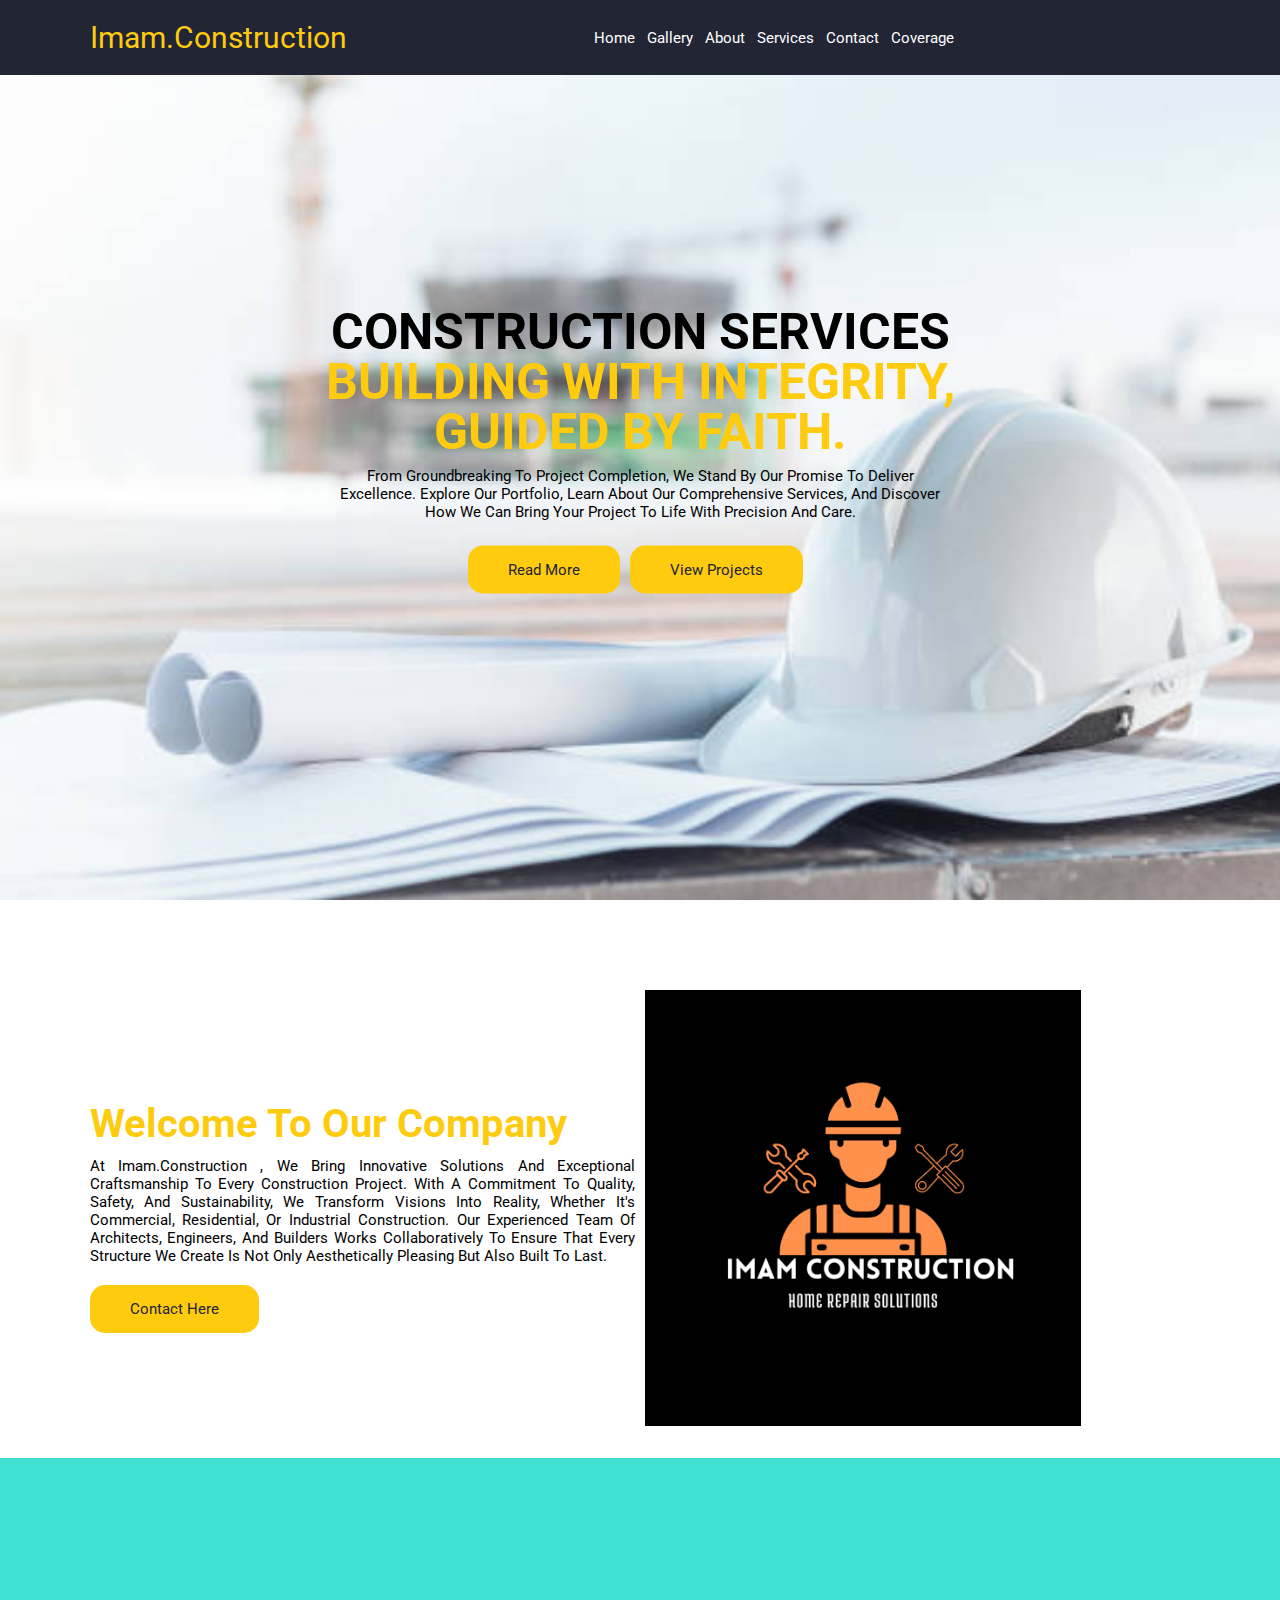
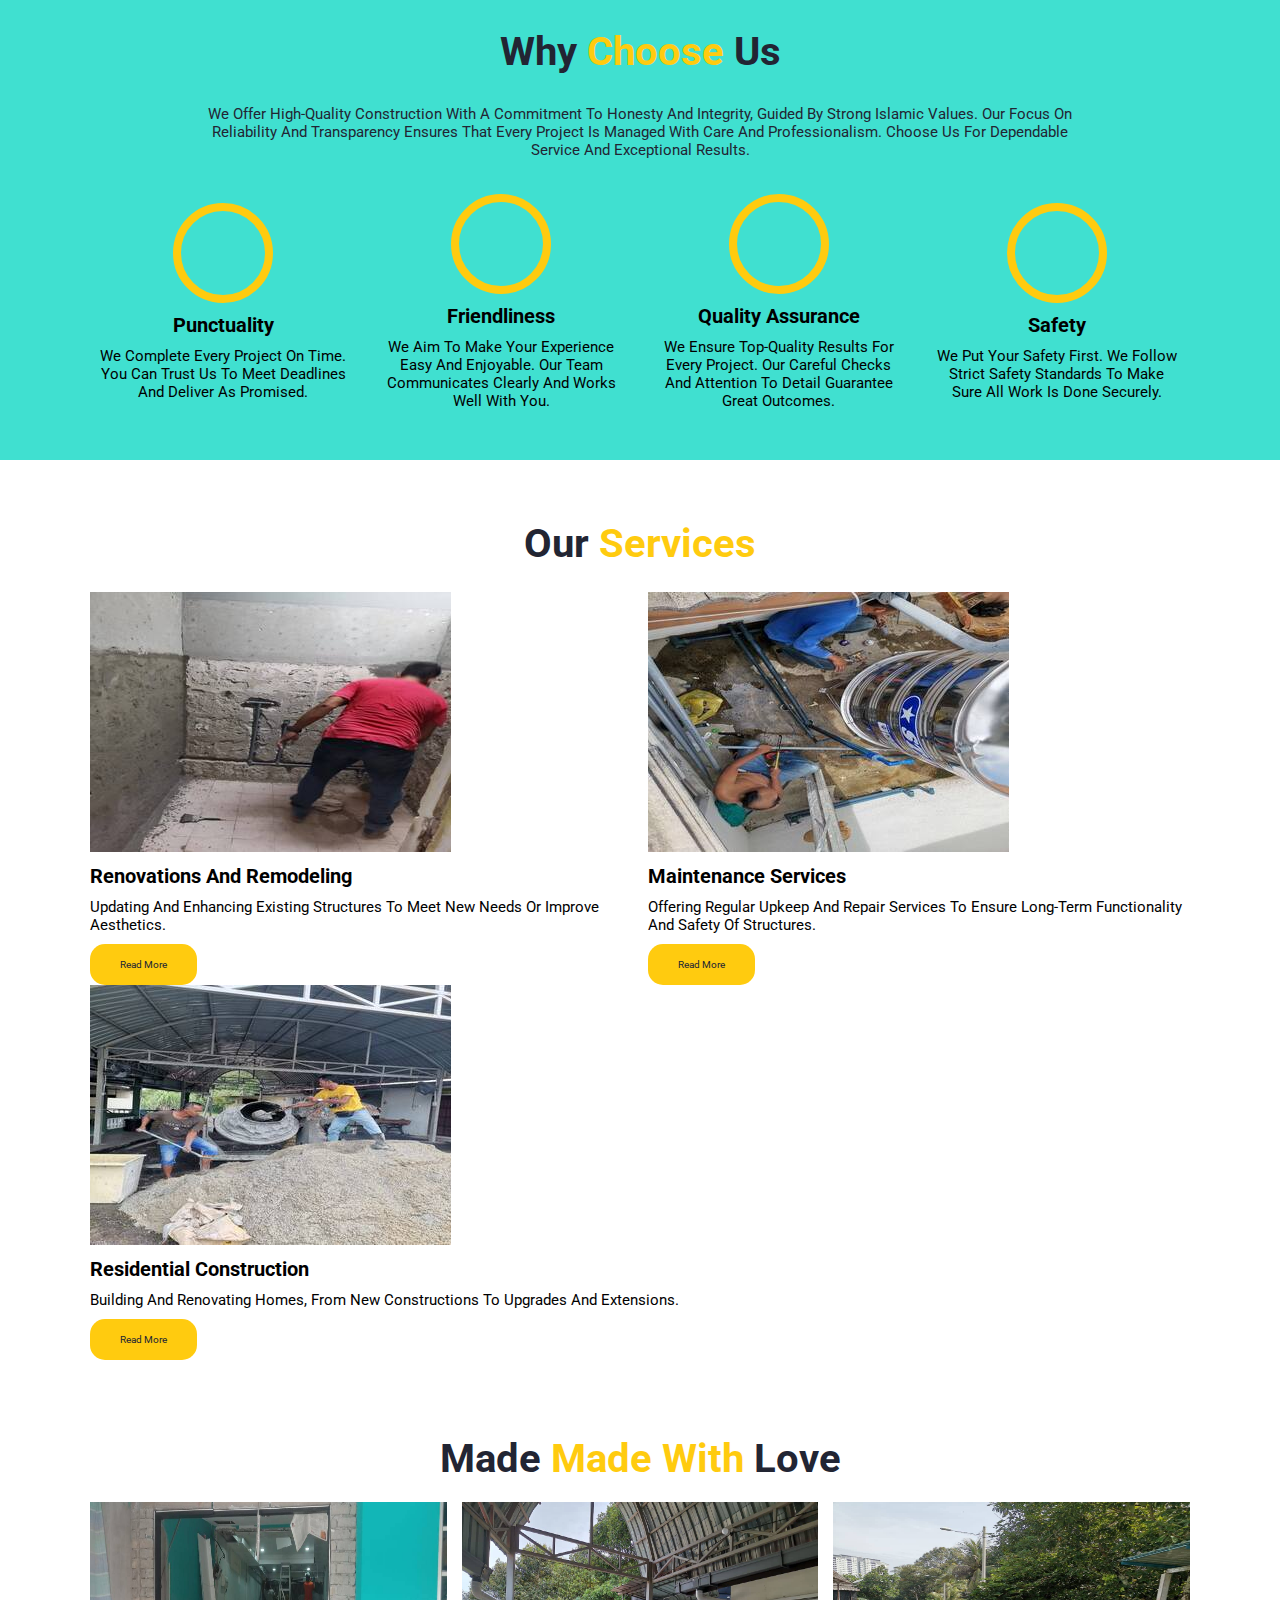
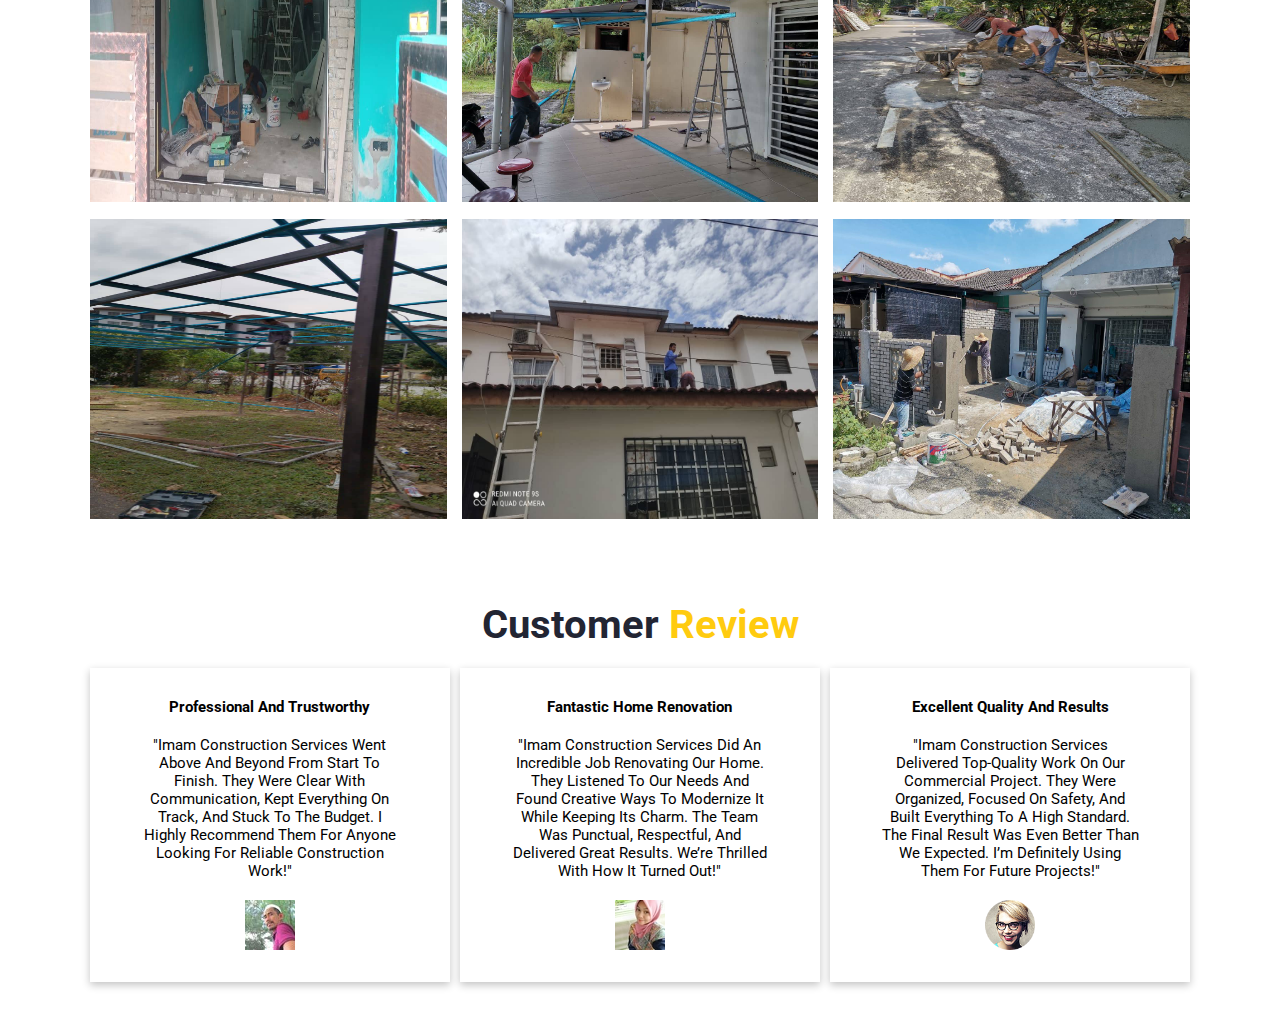
==== index.html @ 6b021370 "Update index.html" ====
<!DOCTYPE html>
<html lang="en">
<head>
    <meta charset="UTF-8">
    <meta http-equiv="X-UA-Compatible" content="IE=edge">
    <meta name="viewport" content="width=device-width, initial-scale=1.0">
    <title>IMAM.CONSTRUCTION</title>
    <link rel="shortcut icon" type="image/png" href="images/Black Orange & White Simple Minimalist Home Repair Solutions Logo.png">
    <link rel="stylesheet" href="style.css">
    <link rel="stylesheet" href="map.html">

    <link rel="stylesheet" href="fontawesome-free-5.15.3-web/css/all.min.css">
</head>
<body>
    <header class="header">
        <a href="#" id="logo">Imam.Construction</a>
        <nav class="nav">
                <a href="#">home</a></li>
                <a href="#gallery">gallery</a>
                <a href="#chose-us">about</a>
                <a href="#services">services</a>
                <a href="#welcome">contact</a>
                <a href="map.html">coverage</a> 
        </nav>
        <div class="icon-header">
            <div id="menu-bar" class="fas fa-bars"></div>
        </div>

    </header> 

    <!-- home section starting -->
    <div id="main-home" class="Home"></div>
    <div class="main-home"></div>

<div class="background-image">
    <div class="inner-back-text">
        <h1>Construction Services <br>
          <span>Building with Integrity, Guided by Faith.</span></h1>
        <p>
            From groundbreaking to project completion, we stand by our promise to deliver excellence. Explore our portfolio, learn about our comprehensive services, and discover how we can bring your project to life with precision and care.</p>
            <div class="inner-back-btn">
                <a href="#chose-us" class="first-btn">Read more</a>
                <a href="#gallery" class="second-btn">view projects</a>
            </div>
            </div>
</div>

<div id="welcome" class="welcome"></div>
<div class="welcome">
    <div class="main-welcome">
        <div class="inner-welcome">
            <div class="welcome-text">
                <h1>welcome to our company</h1>
                <p>At Imam.Construction , we bring innovative solutions and exceptional craftsmanship to every construction project. With a commitment to quality, safety, and sustainability, we transform visions into reality, whether it's commercial, residential, or industrial construction. Our experienced team of architects, engineers, and builders works collaboratively to ensure that every structure we create is not only aesthetically pleasing but also built to last.</p>
                <a href="https://wa.link/m94fy8" class="wel-btn">contact here</a>
            </div>
        </div>
        <div class="inner-welcome">
            <img src="images/Black Orange & White Simple Minimalist Home Repair Solutions Logo.png" alt="">
        </div>
    </div>
</div>

<div id="chose-us" class="chose-us"></div>
<div class="chose-us">
    <h1>why <span>choose</span>  us</h1>
    <p class="chose-text">We offer high-quality construction with a commitment to honesty and integrity, guided by strong Islamic values. Our focus on reliability and transparency ensures that every project is managed with care and professionalism. Choose us for dependable service and exceptional results.</p>
    <div class="main-chose">
        <div class="inner-chose">
            <div class="chose-icon">
                <i class="fas fa-business-time"></i>
            </div>
            <h2>Punctuality</h2>
            <p>We complete every project on time. You can trust us to meet deadlines and deliver as promised.</p>
        </div>

        <div class="inner-chose">
            <div class="chose-icon">
                <i class="fas fa-user-friends"></i>
            </div>
            <h2>Friendliness</h2>
            <p>We aim to make your experience easy and enjoyable. Our team communicates clearly and works well with you.</p>
        </div>

        <div class="inner-chose">
            <div class="chose-icon">
                <i class="fas fa-hammer"></i>
            </div>
            <h2>Quality Assurance</h2>
            <p> We ensure top-quality results for every project. Our careful checks and attention to detail guarantee great outcomes.</p>
        </div>

        <div class="inner-chose">
            <div class="chose-icon">
                <i class="fas fa-user-shield"></i>
            </div>
            <h2>Safety</h2>
            <p>We put your safety first. We follow strict safety standards to make sure all work is done securely.</p>
        </div>
    </div>
</div>


<div id="services" class="services"></div>
<div class="our-services">
    <h1>our <span>services</span></h1>
    <div class="main-service">
        <div class="inner-service">
            <img src="images/photo_2023-03-23_13-16-48.jpg" alt="">
            <h2>Renovations and Remodeling</h2>
            <p>Updating and enhancing existing structures to meet new needs or improve aesthetics.</p>
            <a href="#chose-us" class="service-btn">Read more</a>
        </div>

        <div class="inner-service">
            <img src="images/photo_2023-03-23_13-10-13.jpg" alt="">
            <h2>Maintenance Services</h2>
            <p>Offering regular upkeep and repair services to ensure long-term functionality and safety of structures.</p>
            <a href="#chose-us" class="service-btn">Read more</a>
        </div>

        <div class="inner-service">
            <img src="images/photo_2023-03-23_13-10-20.jpg" alt="">
            <h2>Residential Construction</h2>
            <p>Building and renovating homes, from new constructions to upgrades and extensions.</p>
            <a href="#chose-us" class="service-btn">Read more</a>
        </div>
    </div>
</div>

<!-- Gallery section starting -->

<div id="gallery" class="gallery"></div>
<div class="our-gallery">
    <h1>Made <span>made with</span> love</h1>
    <div class="main-gallery">
        <div class="inner-gallery">
            <img src="images/3.jpg" alt="">
        </div>

        <div class="inner-gallery">
            <img src="images/2.jpg" alt="">
        </div>

        <div class="inner-gallery">
            <img src="images/photo_2023-03-23_13-09-35.jpg" alt="">
        </div>

        <div class="inner-gallery">
            <img src="images/photo_2023-03-23_13-10-45.jpg" alt="">
        </div>

        <div class="inner-gallery">
            <img src="images/photo_2023-03-23_13-16-18.jpg" alt="">
        </div>

        <div class="inner-gallery">
            <img src="images/photo_2023-03-23_13-10-42.jpg" alt="">
        </div>
    </div>
</div>

<div class="customer-review">
    <h1>customer <span>review</span></h1>
    <div class="main-review">
        <div class="inner-review">
            <i class="fas fa-quote-left"></i>
            <h2> Professional and Trustworthy</h2>
            <p>"Imam Construction Services went above and beyond from start to finish. They were clear with communication, kept everything on track, and stuck to the budget. I highly recommend them for anyone looking for reliable construction work!"</p>
            <img src="images/449082827_1693485397722731_3352152189027602355_n.jpg" alt="">
        </div>

        <div class="inner-review">
            <i class="fas fa-quote-left"></i>
            <h2>Fantastic Home Renovation</h2>
            <p> "Imam Construction Services did an incredible job renovating our home. They listened to our needs and found creative ways to modernize it while keeping its charm. The team was punctual, respectful, and delivered great results. We’re thrilled with how it turned out!"</p>
            <img src="images/38391596_2008939825797016_6723714711398907904_n.jpg" alt="">
        </div>

        <div class="inner-review">
            <i class="fas fa-quote-left"></i>
            <h2> Excellent Quality and Results</h2>
            <p>"Imam Construction Services delivered top-quality work on our commercial project. They were organized, focused on safety, and built everything to a high standard. The final result was even better than we expected. I’m definitely using them for future projects!"</p>
            <img src="images/review.png" alt="">
        </div>
    </div>
</div>






















<div id="loading">
    <img src="images/Tower.gif" alt="Loading...">
</div>
<!-- Your main content goes here -->
<div id="content" style="display: none;">
    <!-- Main content -->
</div>


<!-- <i class="fas fa-quote-left"></i> -->


     <script src="javasrcipt.js"></script>
</body>
</html>
---- style.css ----
@import url('https://fonts.googleapis.com/css2?family=Montserrat:ital,wght@0,100;0,400;0,600;0,700;1,100&family=Roboto:wght@100;300;400;500;700&display=swap');
:root{
    --headerclr:#222533;
    --mainclr:#ffcb0f;
}
*{
    margin: 0;
    padding: 0;
    text-decoration: none;
    text-transform: capitalize;
    box-sizing: border-box;
    transition: .2s;
    font-family: 'Roboto', sans-serif;
}
html{
    font-size: 62.5%;
    scroll-behavior: smooth;
    overflow-x: hidden;
}
.header{
    padding: 2rem 7%;
    position: fixed;
    left: 0;
    right: 0;
    display: flex;
    justify-content: space-between;
    align-items: center;
    background: var(--headerclr);
    z-index: 10000;
}
#logo{
    color: var(--mainclr);
    font-size: 30px;
}
.nav a{
    color: white;
    font-size: 1.5rem;
    margin-left: 1rem;
}
.nav a:hover{
    color: var(--mainclr);
}
.icon-header div{
    color: white;
    margin-left: 1.5rem;
    font-size: 2rem;
    cursor: pointer;
}
.icon-header div:hover{
    color: var(--mainclr);
}
#menu-bar{
    display: none;
}
.nav.active{
    top: 100%;
}
.background-image{
    background: url(images/istockphoto-695737080-612x612.jpg);
    width: 100%;
    height: 100vh;
    background-size: cover;
    background-repeat: no-repeat;
    background-position: center;
    position: relative;
}
.inner-back-text{
    position: absolute;
    top: 50%;
    left: 50%;
    transform: translate(-50%, -50%);
    text-align: center;
}
.inner-back-text h1{
    font-size: 50px;
    color: black;
    text-align: center;
    line-height: 5rem;
    text-transform: uppercase;
}
.inner-back-text h1 span{
    color: var(--mainclr);
    text-transform: uppercase;
}
.inner-back-text p{
    color: black;
    font-size: 1.5rem;
    margin-bottom: 15px;
    padding: 1rem;
}
.inner-back-btn{
    display: flex;
    justify-content: center;
}
.inner-back-btn a{
    margin-right: 1rem;
}
.first-btn, .second-btn{
    padding: 1.5rem 4rem;
    background: var(--mainclr);
    border-radius: 15px;
    color: var(--headerclr);
    font-size: 1.5rem;
}
.first-btn:hover, .second-btn:hover{
    background: var(--headerclr);
    color: white;
    letter-spacing: 3px;
}
.welcome{
    padding: 3rem 7%;
}
.main-welcome{
    display: flex;
    justify-content: center;
    align-items: center;
    gap: 10px;
    flex-wrap: wrap;
}
.inner-welcome{
    flex: 1 1 45rem;
}
.welcome-text h1{
    font-size: 40px;
    color: var(--mainclr);

}
.welcome-text p{
    font-size: 1.5rem;
    padding: 1rem 0;
    margin-bottom: 25px;
    text-align: justify;
    text-justify: inter-word;
}
.welcome-text a{
    padding: 1.5rem 4rem;
    background: var(--mainclr);
    color: var(--headerclr);
    font-size: 1.5rem;
    border-radius: 15px;
}
.welcome-text a:hover{
    background: var(--headerclr);
    color: white;
}
.inner-welcome img{
width: 80%;
}
.chose-us{
    padding: 5rem 7%;
    background-color: turquoise;
}
.chose-us h1{
    color: var(--headerclr);
    font-size: 40px;
    text-align: center;
    padding: 2rem 1rem;
}
.chose-us h1 span{
    color: var(--mainclr);
}
.chose-text{
    color: var(--headerclr);
    font-size: 1.5rem;
    padding: 1rem 10rem;
    text-align: center;
    margin-bottom: 25px;
}
.main-chose{
    display: flex;
    justify-content: center;
    align-items: center;
    gap: 10px;
    flex-wrap: wrap;
    text-align: center;
}
.inner-chose{
    flex: 1 1 200px;
}
.chose-icon{
    width: 100px;
    height: 100px;
    text-align: center;
    line-height: 100px;
    border: 8px solid var(--mainclr);
    border-radius: 100%;
    margin: 0 auto;
}
.chose-icon i{
    font-size: 40px;
    color: white;
    transition: .5s;
}
.chose-icon i:hover{
color: var(--headerclr);
transform: translateY(-25px);
}
.inner-chose h2{
    font-size: 2rem;
    padding: 1rem 0;
}
.inner-chose p{
    font-size: 1.5rem;
    padding: 0 1rem;
}
.our-services{
    padding: 5rem 7%;
}
.our-services h1{
    color: var(--headerclr);
    font-size: 40px;
    text-align: center;
    padding: 1rem 0;
}
.our-services h1 span{
    color: var(--mainclr);
}
.main-service{
    margin-top: 15px;
    display: flex;
    justify-content: center;
    align-items: center;
    flex-wrap: wrap;
    gap: 15px;
}
.inner-service{
    flex: 1 1 300px;
}
.inner-service h2{
    padding: 1rem 0;
    font-size: 2rem;
}
.inner-service p{
    font-size: 1.5rem;
    margin-bottom: 25px;
}
.inner-service a{
    padding: 1.5rem 3rem;
    background: var(--mainclr);
    color: var(--headerclr);
    border-radius: 15px;

}
.inner-service a:hover{
    background: var(--headerclr);
    color: white;
}
.our-gallery{
    padding: 4rem 7%;
}
.our-gallery h1{
    color: var(--headerclr);
    font-size: 40px;
    text-align: center;
    margin-bottom: 20px;
}
.our-gallery h1 span{
    color: var(--mainclr);
}
.main-gallery{
    display: flex;
    justify-content: center;
    align-items: center;
    flex-wrap: wrap;
    gap: 15px;
}
.inner-gallery{
    flex: 1 1 300px;
}
.inner-gallery img{
    width: 100%;
    height: 300px;
    transition: .5s;
}
.inner-gallery img:hover{
    transform: translateY(-25px);
}
.customer-review{
    padding: 4rem 7%;
}
.customer-review h1{
    color: var(--headerclr);
    font-size: 40px;
    text-align: center;
    margin-bottom: 20px;
}
.customer-review h1 span{
    color: var(--mainclr);
}
.main-review{
    display: flex;
    justify-content: center;
    align-items: center;
    flex-wrap: wrap;
    gap: 10px;
}
.inner-review{
    flex: 1 1 300px;
    padding: 3rem 2rem;
    position: relative;
    text-align: center;
    box-shadow: rgba(0, 0, 0, 0.24) 0px 3px 8px;
}
.inner-review:hover{
    background: var(--mainclr);
}
.inner-review:hover i{
    color: white;
}
.inner-review p{
    font-size: 1.5rem;
    padding: 2rem 3rem;
}
.inner-review img{
    width: 50px;
}
.inner-review i{
    position: absolute;
    font-size: 3rem;
    left: 1rem;
    top: 1rem;
    color: var(--mainclr);
}
#loading {
    position: fixed;
    left: 0;
    top: 0;
    width: 100%;
    height: 100%;
    background: white;
    display: flex;
    align-items: center;
    justify-content: center;
    z-index: 1000;
    transition: .20s;
}

#loading img {
    width: 50px; /* Adjust size as needed */
    height: 50px; /* Adjust size as needed */
}










@media (max-width:767px) {
    html{
        font-size: 55%;
    }
    #menu-bar{
        display: initial;
    }
    .header{
        padding: 2rem;
    }
    .nav{
        position: absolute;
        top: 100%;
        width: 80%;
        left: 10%;
        top: -1000%;
        box-shadow: rgba(50, 50, 93, 0.25) 0px 30px 60px -12px inset, rgba(0, 0, 0, 0.3) 0px 18px 36px -18px inset;
        border-radius: 10px;
        transition: .5s;
    }
    .nav a{
        color: black;
        display: block;
        margin: 1rem;
        font-size: 14px;
    }
    .inner-back-text{
        width: 100% !important;
    }
    .inner-welcome img{
        margin-top: 20px;
        text-align: center;
        }
        .chose-text{
            padding: 1rem 2rem;
         
        }
        
}
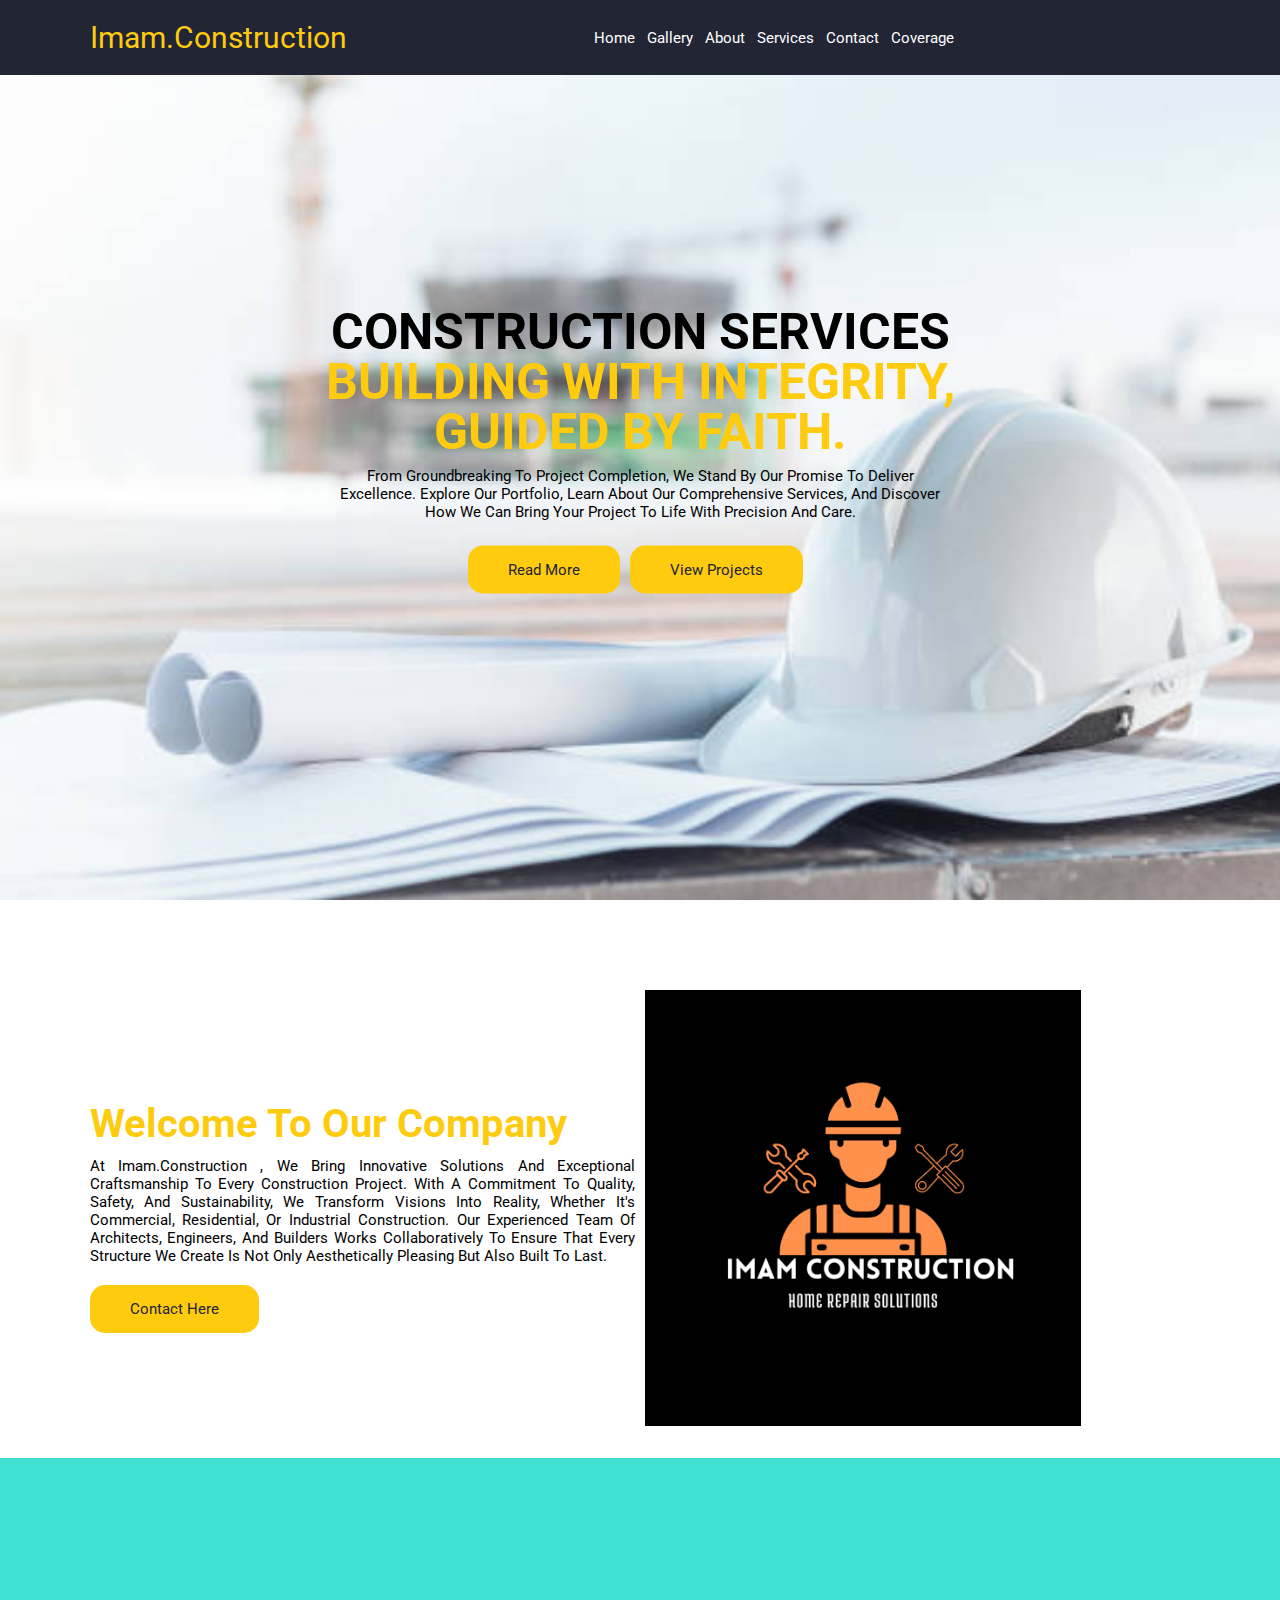
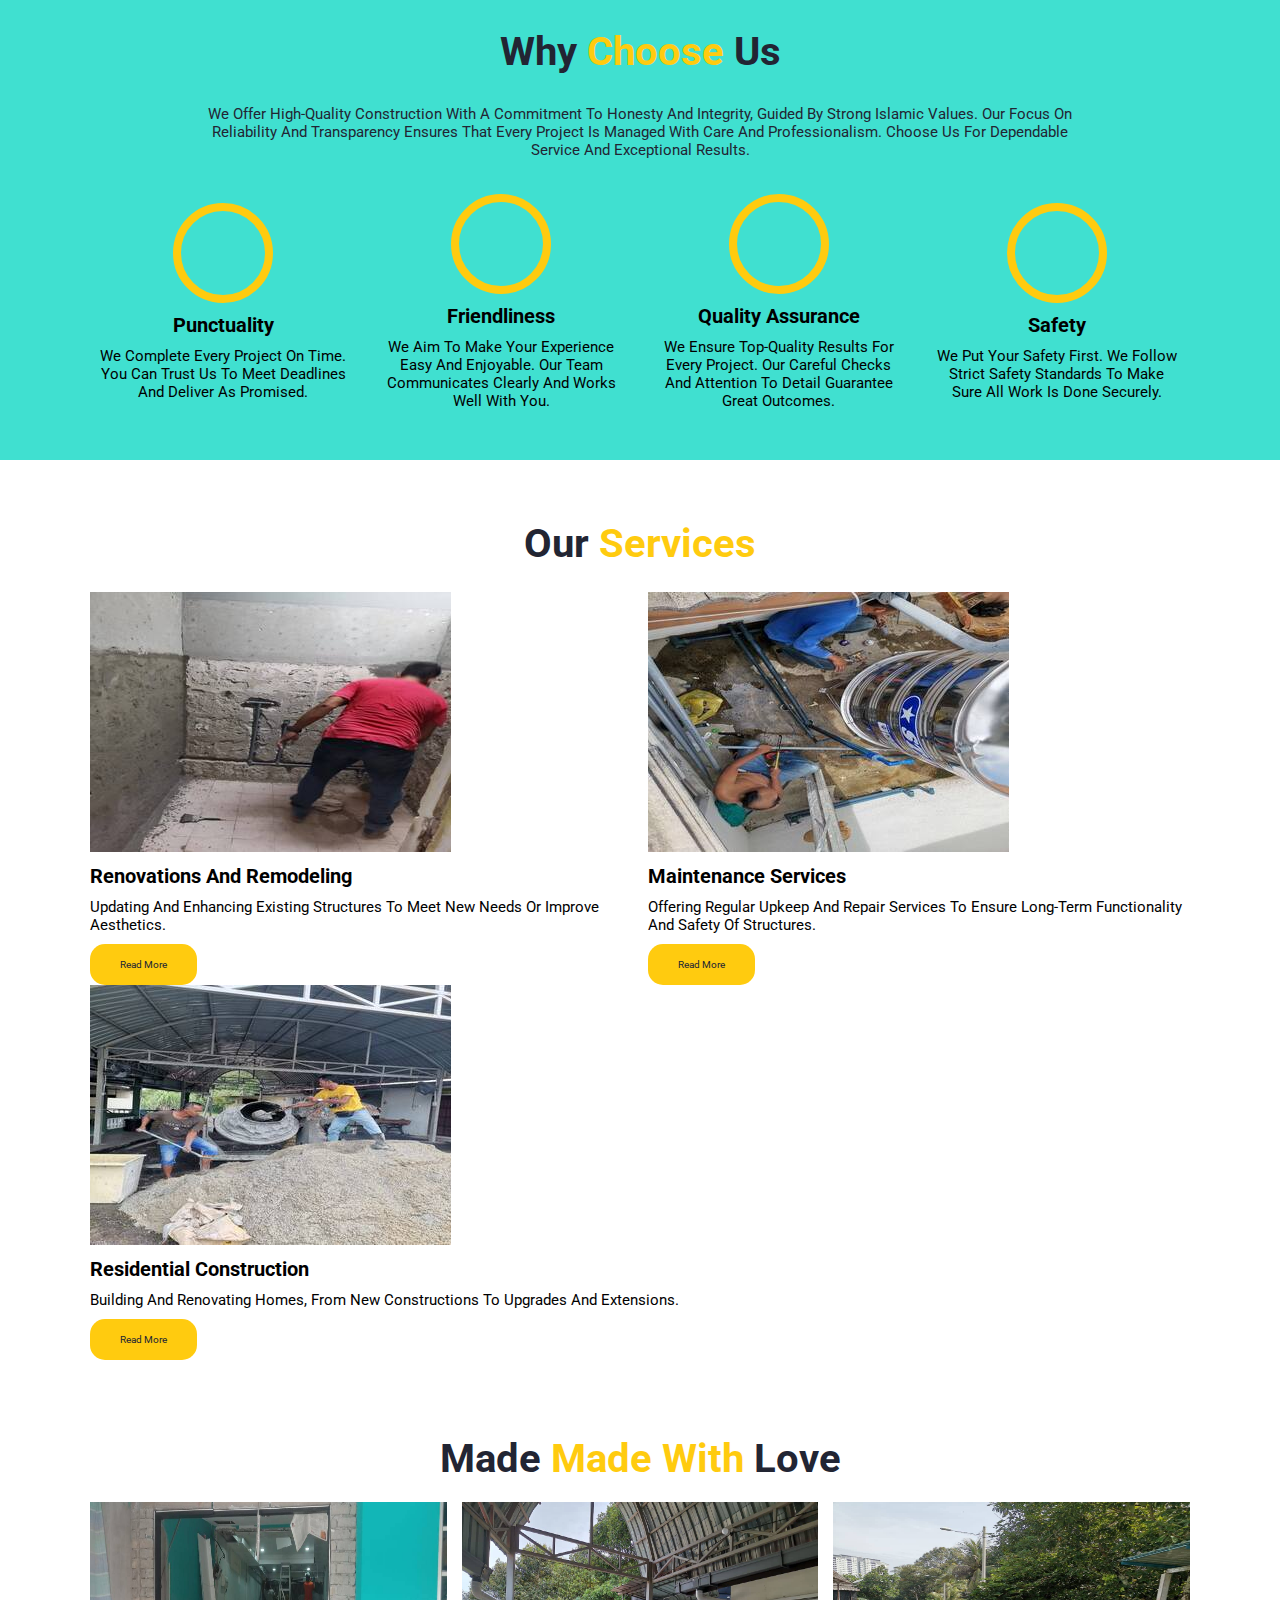
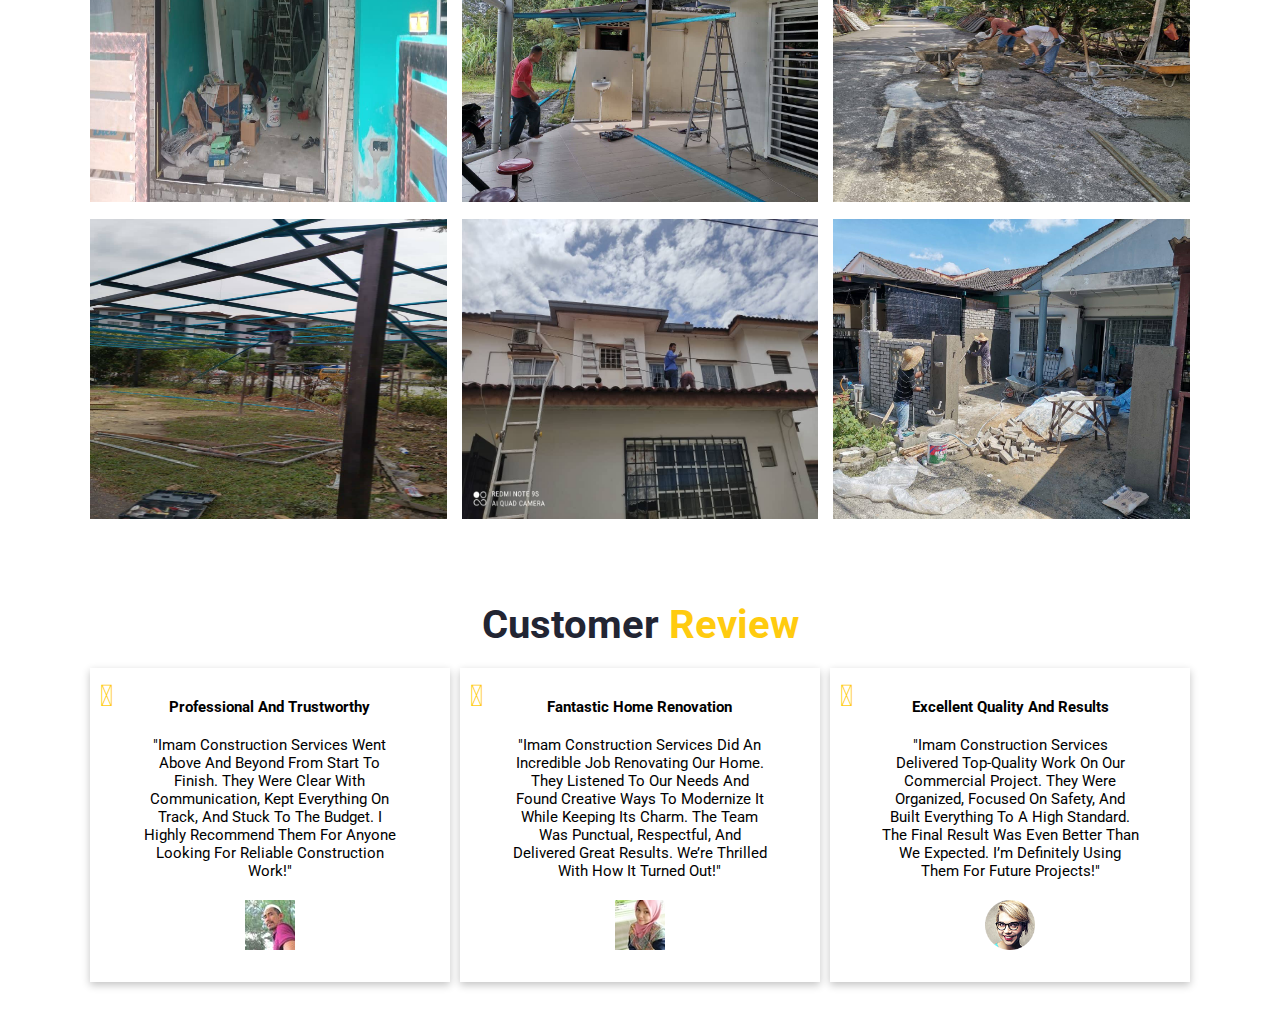
==== commit cced83dc: "Update index.html" ====
--- a/index.html
+++ b/index.html
@@ -9,7 +9,7 @@
     <link rel="stylesheet" href="style.css">
     <link rel="stylesheet" href="map.html">
 
-    <link rel="stylesheet" href="fontawesome-free-5.15.3-web/css/all.min.css">
+    <link rel="stylesheet" href="https://cdnjs.cloudflare.com/ajax/libs/font-awesome/4.7.0/css/font-awesome.min.css">
 </head>
 <body>
     <header class="header">
@@ -23,7 +23,7 @@
                 <a href="map.html">coverage</a> 
         </nav>
         <div class="icon-header">
-            <div id="menu-bar" class="fas fa-bars"></div>
+            <div id="menu-bar" class="fas fa-bars"><span class="fas fa-bars"></span> </div>
         </div>
 
     </header> 
@@ -68,7 +68,7 @@
     <div class="main-chose">
         <div class="inner-chose">
             <div class="chose-icon">
-                <i class="fas fa-business-time"></i>
+                <i class="fas fa-business-time"><span class="fas fa-business-time"></span></i>
             </div>
             <h2>Punctuality</h2>
             <p>We complete every project on time. You can trust us to meet deadlines and deliver as promised.</p>
@@ -76,7 +76,7 @@
 
         <div class="inner-chose">
             <div class="chose-icon">
-                <i class="fas fa-user-friends"></i>
+                <i class="fas fa-user-friends"><span class="fas fa-user-friends"></span></i>
             </div>
             <h2>Friendliness</h2>
             <p>We aim to make your experience easy and enjoyable. Our team communicates clearly and works well with you.</p>
@@ -84,7 +84,7 @@
 
         <div class="inner-chose">
             <div class="chose-icon">
-                <i class="fas fa-hammer"></i>
+                <i class="fas fa-hammer"><span class="fas fa-hammer"></span></i>
             </div>
             <h2>Quality Assurance</h2>
             <p> We ensure top-quality results for every project. Our careful checks and attention to detail guarantee great outcomes.</p>
@@ -92,7 +92,7 @@
 
         <div class="inner-chose">
             <div class="chose-icon">
-                <i class="fas fa-user-shield"></i>
+                <i class="fas fa-user-shield"><span class="fas fa-user-shield"></span></i>
             </div>
             <h2>Safety</h2>
             <p>We put your safety first. We follow strict safety standards to make sure all work is done securely.</p>
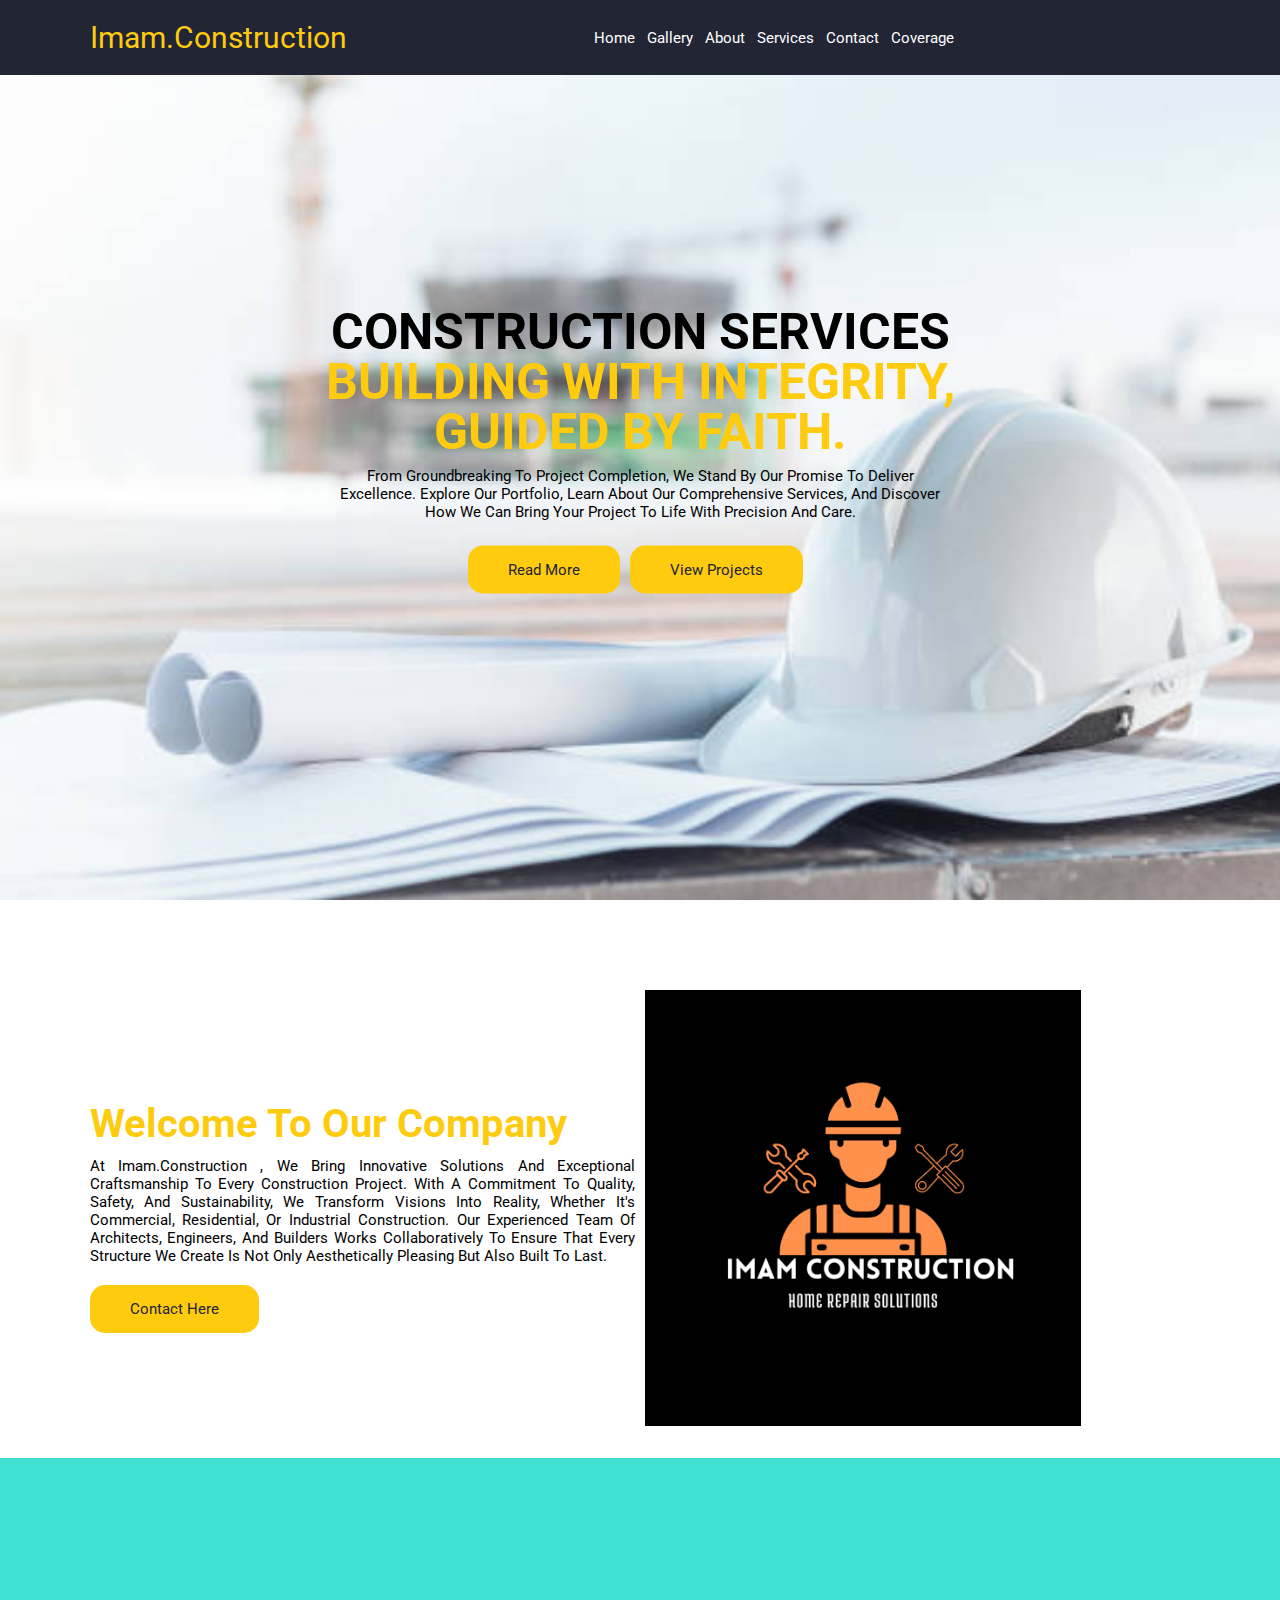
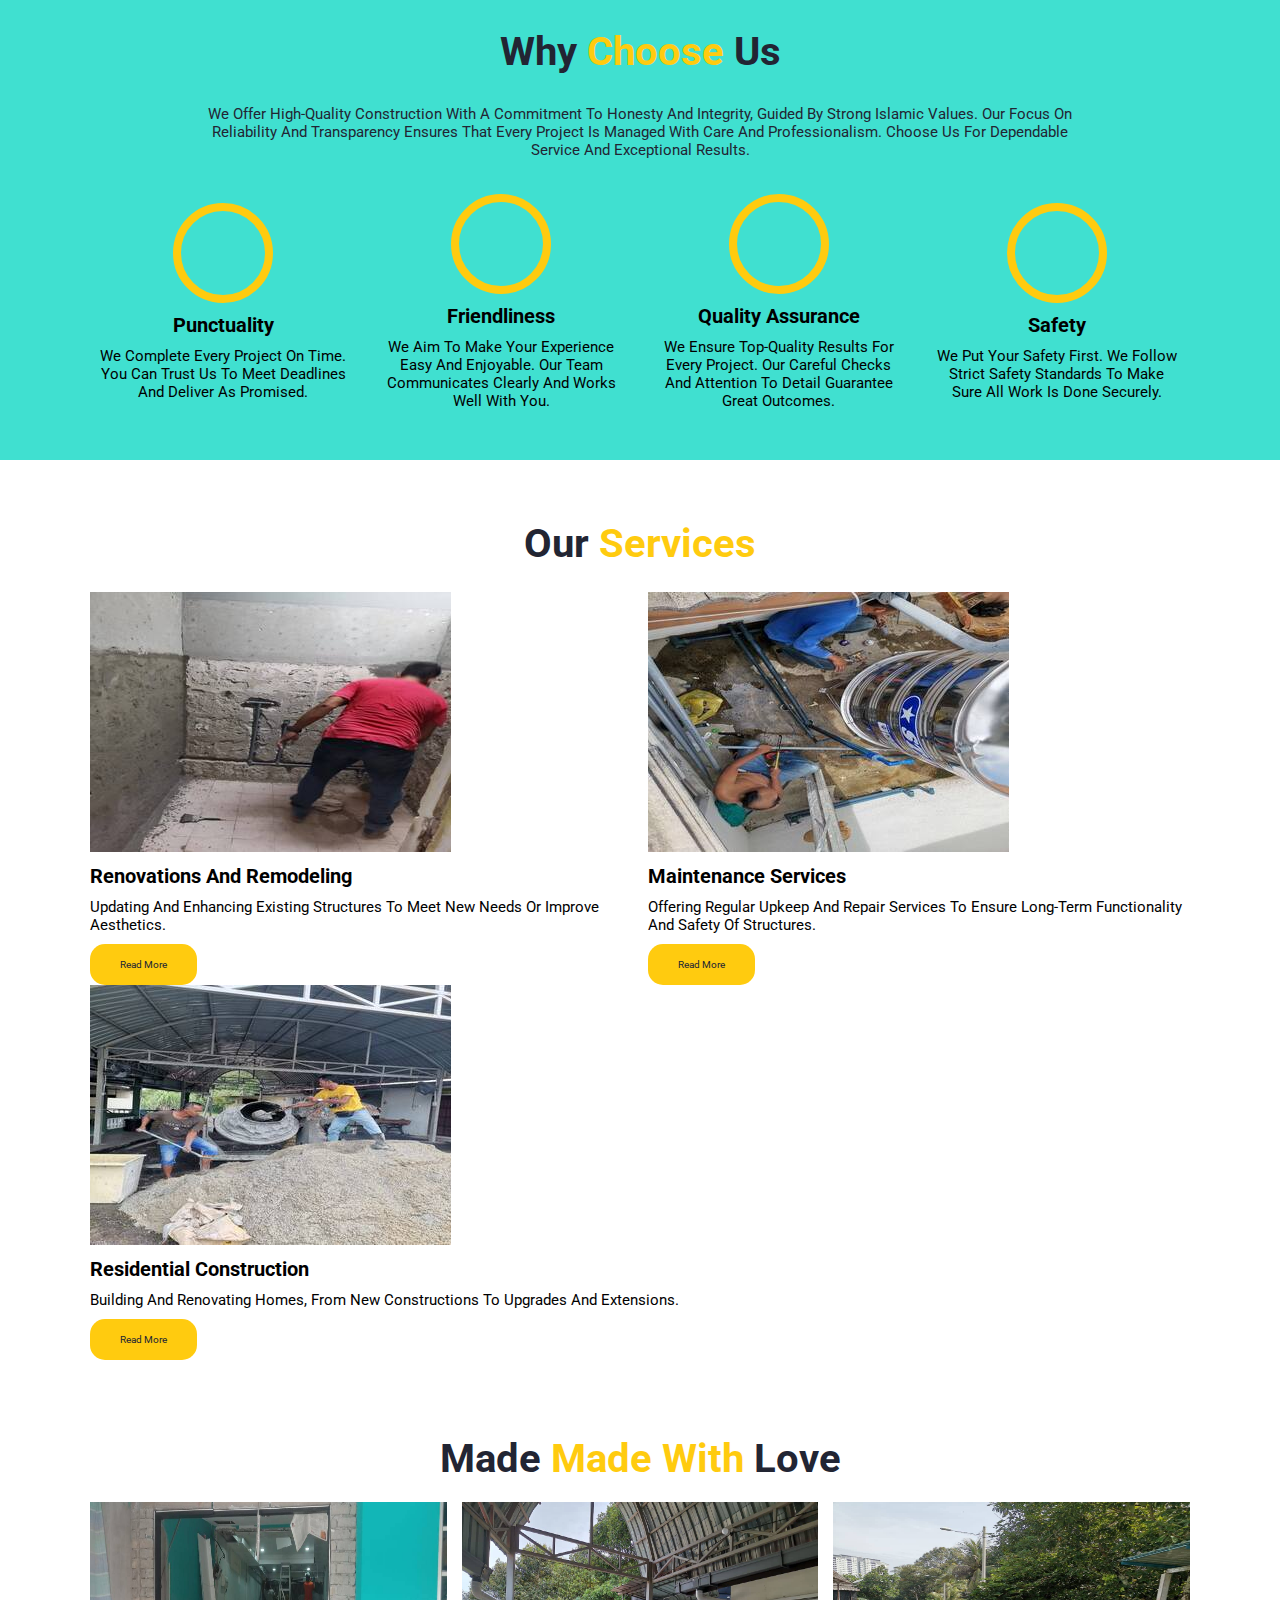
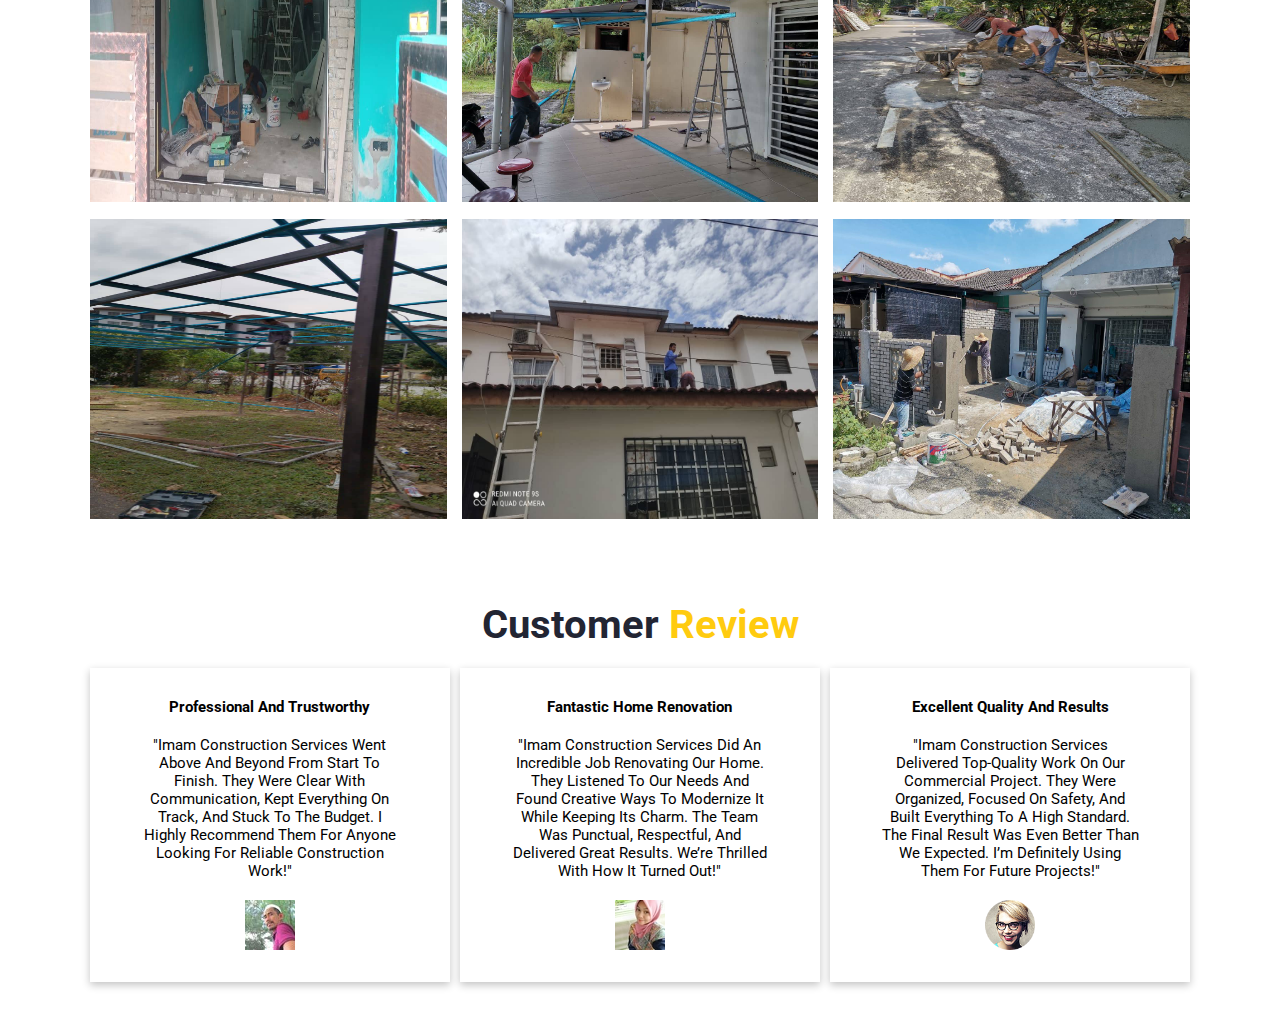
==== commit bcd3f2ce: "Update index.html" ====
--- a/index.html
+++ b/index.html
@@ -9,7 +9,7 @@
     <link rel="stylesheet" href="style.css">
     <link rel="stylesheet" href="map.html">
 
-    <link rel="stylesheet" href="https://cdnjs.cloudflare.com/ajax/libs/font-awesome/4.7.0/css/font-awesome.min.css">
+    <link rel="stylesheet" href="fontawesome-free-5.15.3-web/css/all.min.css">
 </head>
 <body>
     <header class="header">
@@ -23,7 +23,7 @@
                 <a href="map.html">coverage</a> 
         </nav>
         <div class="icon-header">
-            <div id="menu-bar" class="fas fa-bars"><span class="fas fa-bars"></span> </div>
+            <div id="menu-bar" class="fa fa-bars"><span class="fa fa-bars"></span> </div>
         </div>
 
     </header> 
@@ -68,7 +68,7 @@
     <div class="main-chose">
         <div class="inner-chose">
             <div class="chose-icon">
-                <i class="fas fa-business-time"><span class="fas fa-business-time"></span></i>
+                <i class="fa fa-business-time"><span class="fa fa-business-time"></span></i>
             </div>
             <h2>Punctuality</h2>
             <p>We complete every project on time. You can trust us to meet deadlines and deliver as promised.</p>
@@ -76,7 +76,7 @@
 
         <div class="inner-chose">
             <div class="chose-icon">
-                <i class="fas fa-user-friends"><span class="fas fa-user-friends"></span></i>
+                <i class="fa fa-user-friends"><span class="fa fa-user-friends"></span></i>
             </div>
             <h2>Friendliness</h2>
             <p>We aim to make your experience easy and enjoyable. Our team communicates clearly and works well with you.</p>
@@ -84,7 +84,7 @@
 
         <div class="inner-chose">
             <div class="chose-icon">
-                <i class="fas fa-hammer"><span class="fas fa-hammer"></span></i>
+                <i class="fa fa-hammer"><span class="fa fa-hammer"></span></i>
             </div>
             <h2>Quality Assurance</h2>
             <p> We ensure top-quality results for every project. Our careful checks and attention to detail guarantee great outcomes.</p>
@@ -92,7 +92,7 @@
 
         <div class="inner-chose">
             <div class="chose-icon">
-                <i class="fas fa-user-shield"><span class="fas fa-user-shield"></span></i>
+                <i class="fa fa-user-shield"><span class="fa fa-user-shield"></span></i>
             </div>
             <h2>Safety</h2>
             <p>We put your safety first. We follow strict safety standards to make sure all work is done securely.</p>
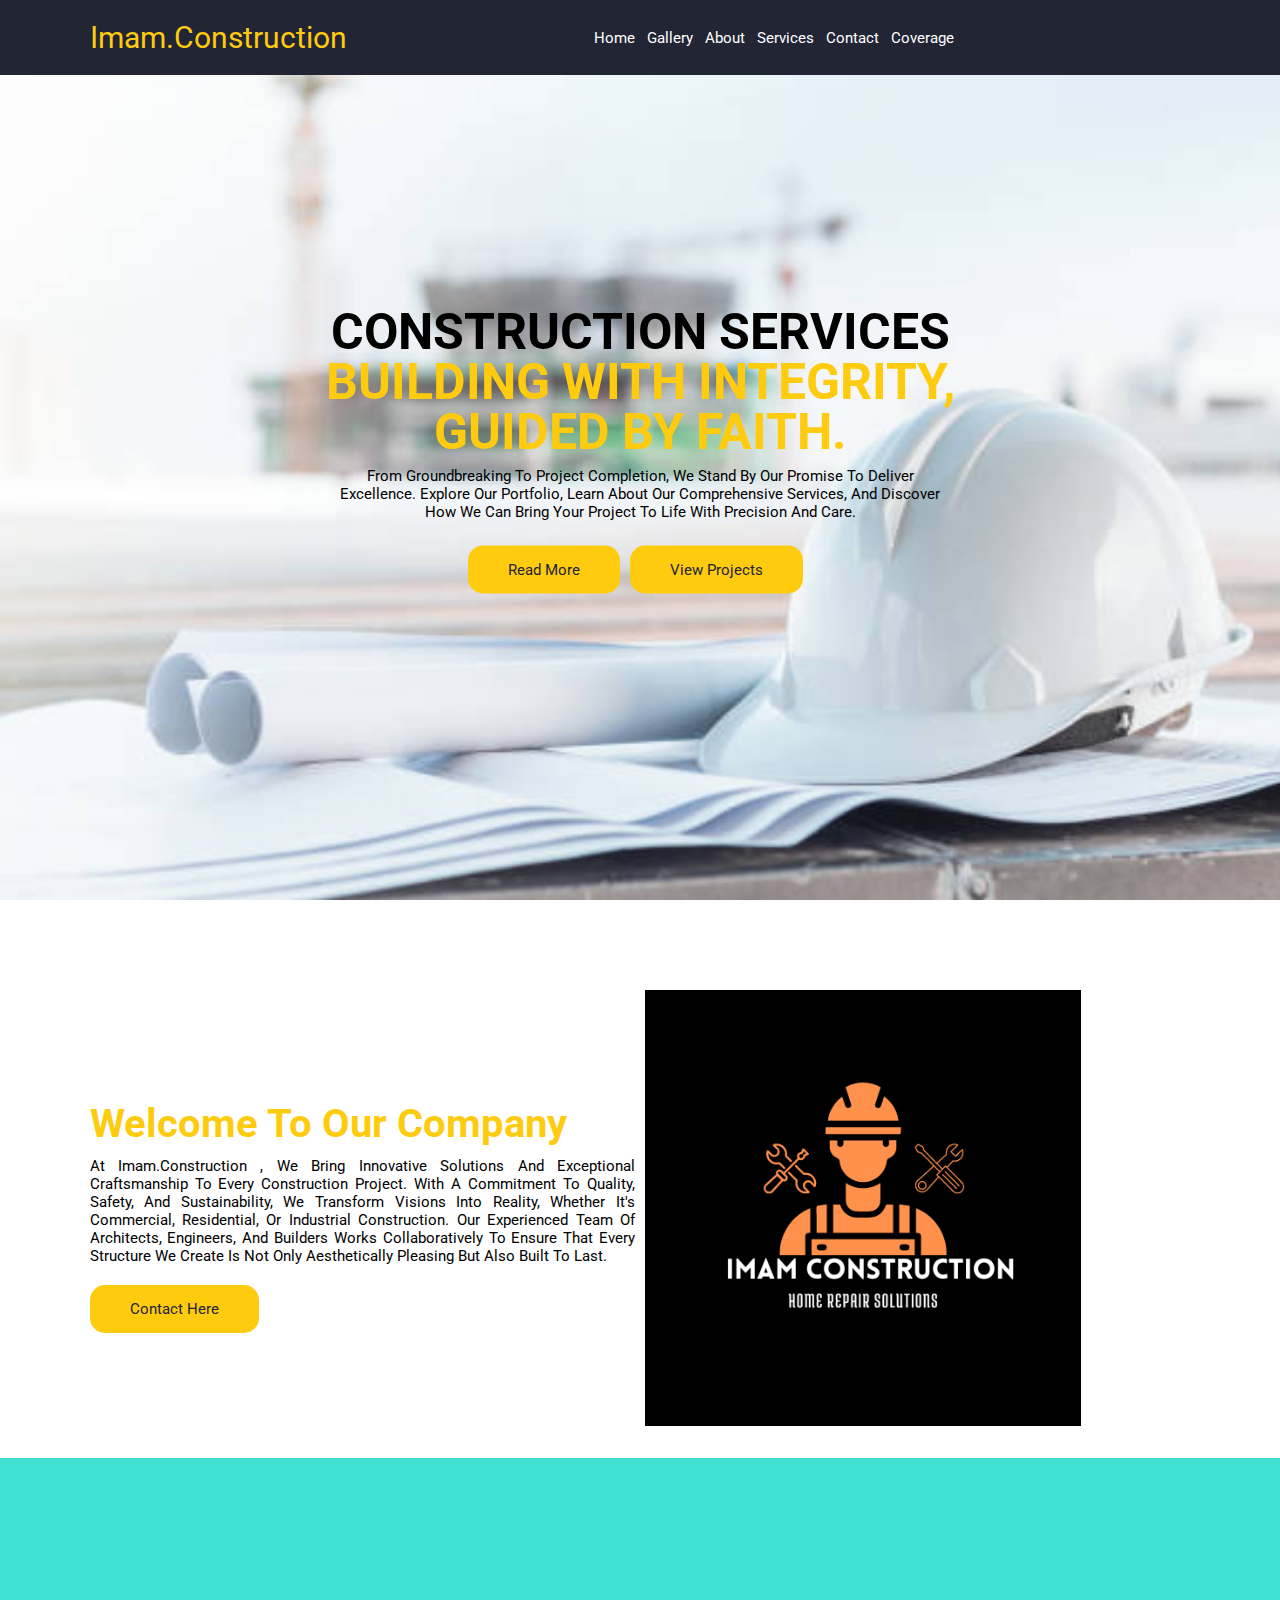
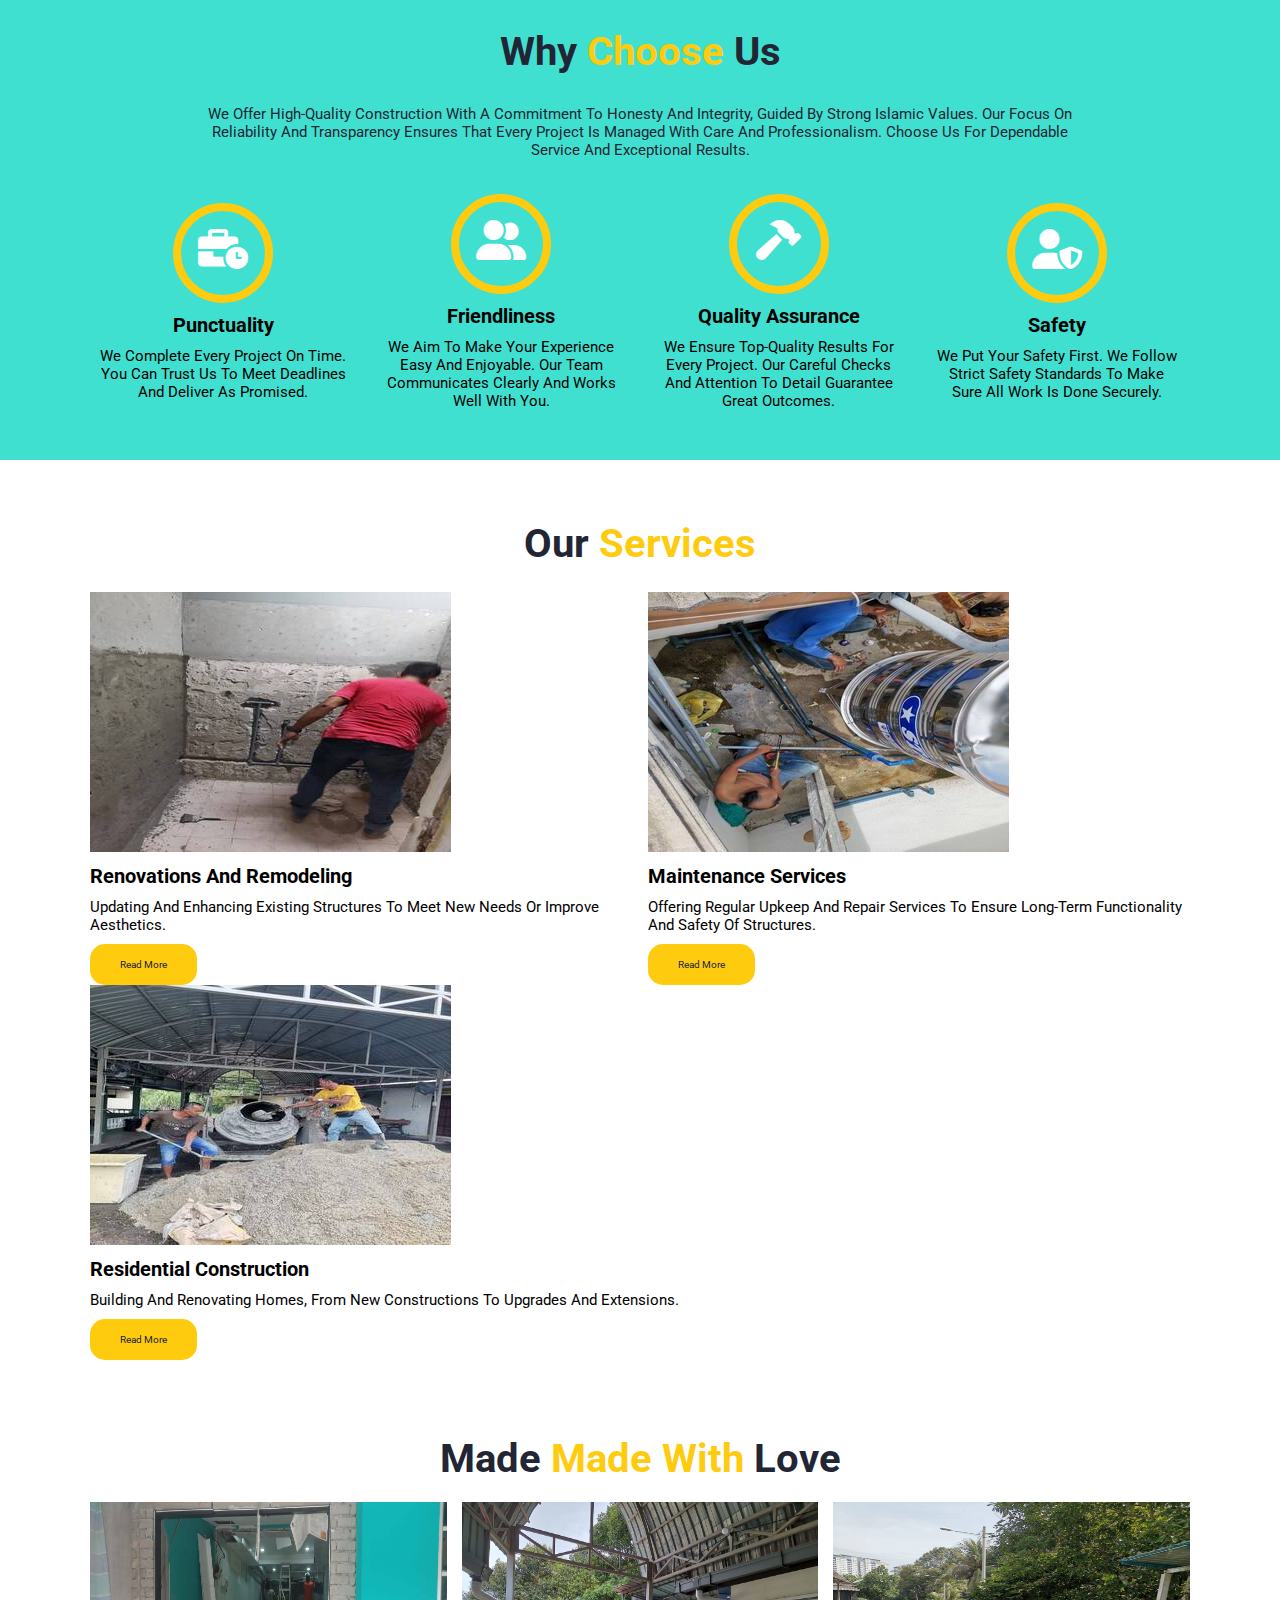
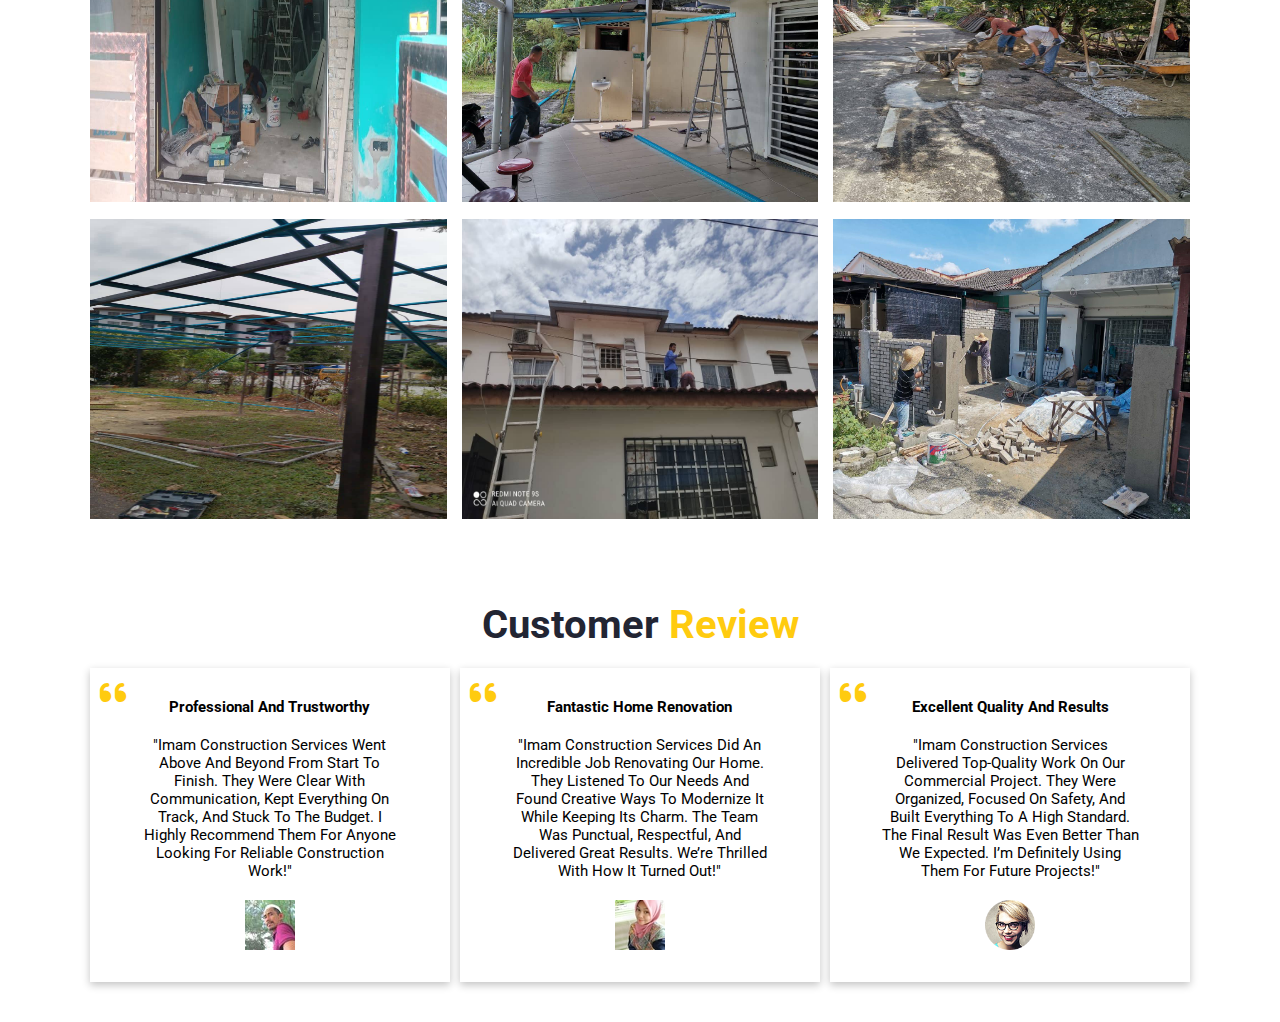
==== commit ded855ac: "Update index.html" ====
--- a/index.html
+++ b/index.html
@@ -8,8 +8,9 @@
     <link rel="shortcut icon" type="image/png" href="images/Black Orange & White Simple Minimalist Home Repair Solutions Logo.png">
     <link rel="stylesheet" href="style.css">
     <link rel="stylesheet" href="map.html">
-
-    <link rel="stylesheet" href="fontawesome-free-5.15.3-web/css/all.min.css">
+    <link rel="stylesheet" href="https://cdnjs.cloudflare.com/ajax/libs/font-awesome/6.0.0-beta3/css/all.min.css">
+
+    <link rel="stylesheet" href="path/to/font-awesome/css/all.min.css">
 </head>
 <body>
     <header class="header">
@@ -23,7 +24,7 @@
                 <a href="map.html">coverage</a> 
         </nav>
         <div class="icon-header">
-            <div id="menu-bar" class="fa fa-bars"><span class="fa fa-bars"></span> </div>
+            <div id="menu-bar" class="fas fa-bars"></div>
         </div>
 
     </header> 
@@ -68,7 +69,7 @@
     <div class="main-chose">
         <div class="inner-chose">
             <div class="chose-icon">
-                <i class="fa fa-business-time"><span class="fa fa-business-time"></span></i>
+                <i class="fas fa-business-time"></i>
             </div>
             <h2>Punctuality</h2>
             <p>We complete every project on time. You can trust us to meet deadlines and deliver as promised.</p>
@@ -76,7 +77,7 @@
 
         <div class="inner-chose">
             <div class="chose-icon">
-                <i class="fa fa-user-friends"><span class="fa fa-user-friends"></span></i>
+                <i class="fas fa-user-friends"></i>
             </div>
             <h2>Friendliness</h2>
             <p>We aim to make your experience easy and enjoyable. Our team communicates clearly and works well with you.</p>
@@ -84,7 +85,7 @@
 
         <div class="inner-chose">
             <div class="chose-icon">
-                <i class="fa fa-hammer"><span class="fa fa-hammer"></span></i>
+                <i class="fas fa-hammer"></i>
             </div>
             <h2>Quality Assurance</h2>
             <p> We ensure top-quality results for every project. Our careful checks and attention to detail guarantee great outcomes.</p>
@@ -92,7 +93,7 @@
 
         <div class="inner-chose">
             <div class="chose-icon">
-                <i class="fa fa-user-shield"><span class="fa fa-user-shield"></span></i>
+                <i class="fas fa-user-shield"></i>
             </div>
             <h2>Safety</h2>
             <p>We put your safety first. We follow strict safety standards to make sure all work is done securely.</p>
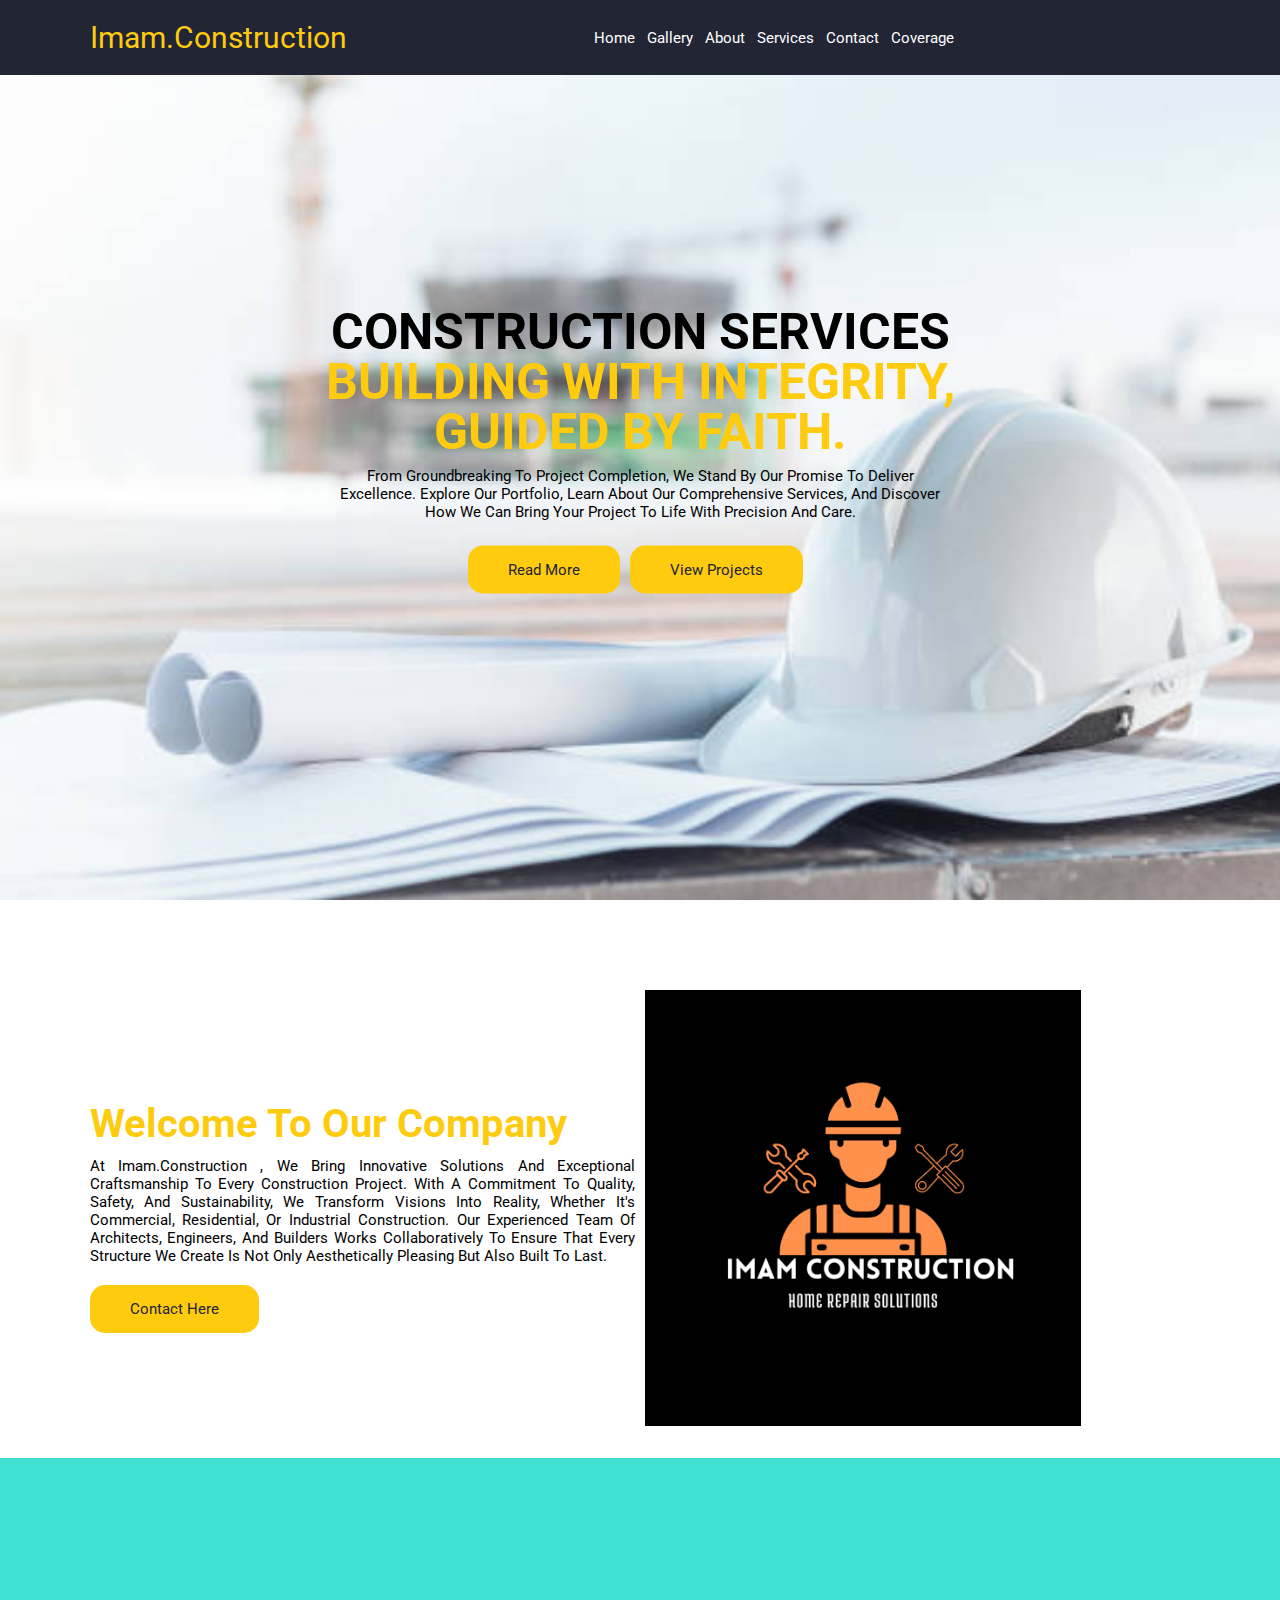
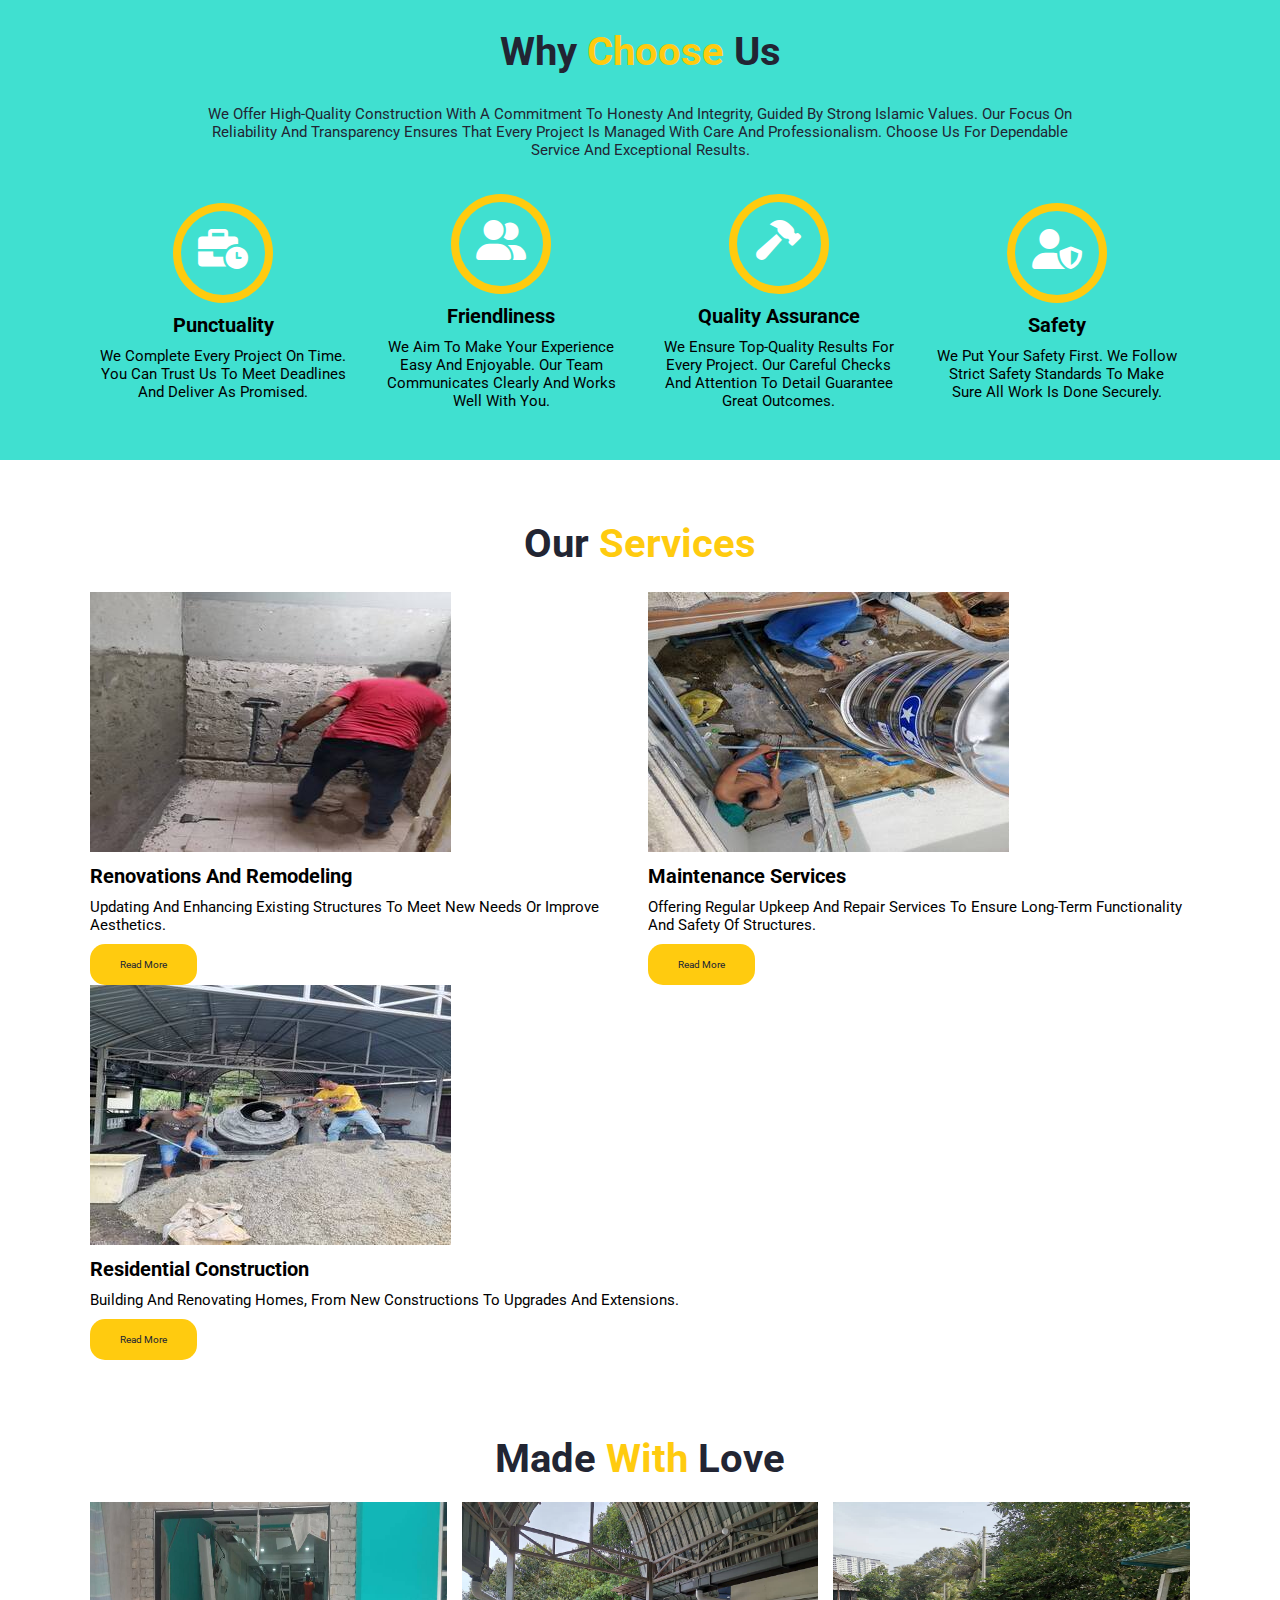
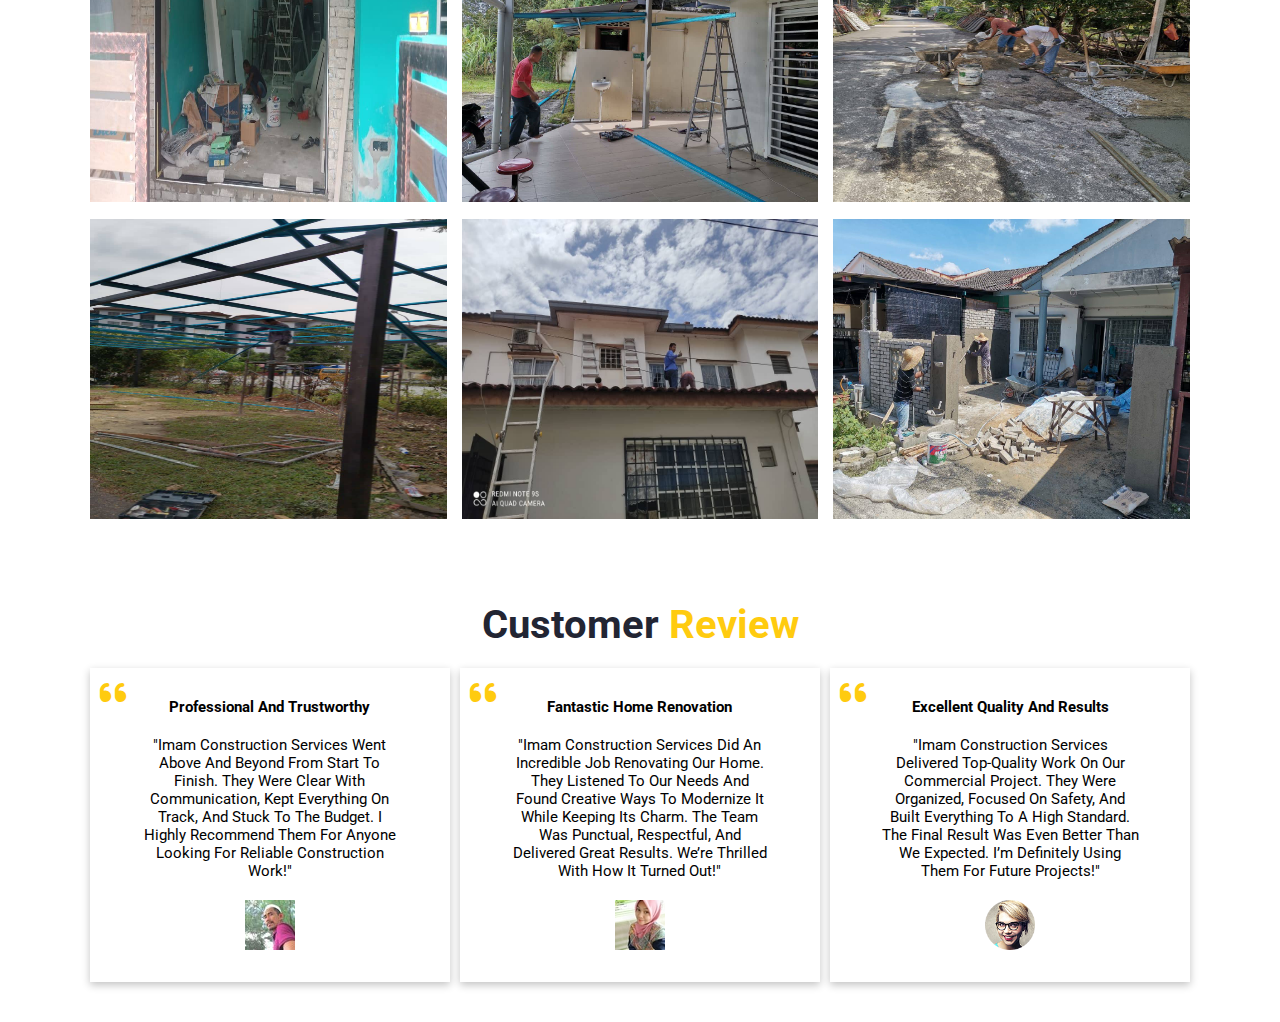
==== commit c71289f9: "Update index.html" ====
--- a/index.html
+++ b/index.html
@@ -133,7 +133,7 @@
 
 <div id="gallery" class="gallery"></div>
 <div class="our-gallery">
-    <h1>Made <span>made with</span> love</h1>
+    <h1>Made <span>with</span> love</h1>
     <div class="main-gallery">
         <div class="inner-gallery">
             <img src="images/3.jpg" alt="">
